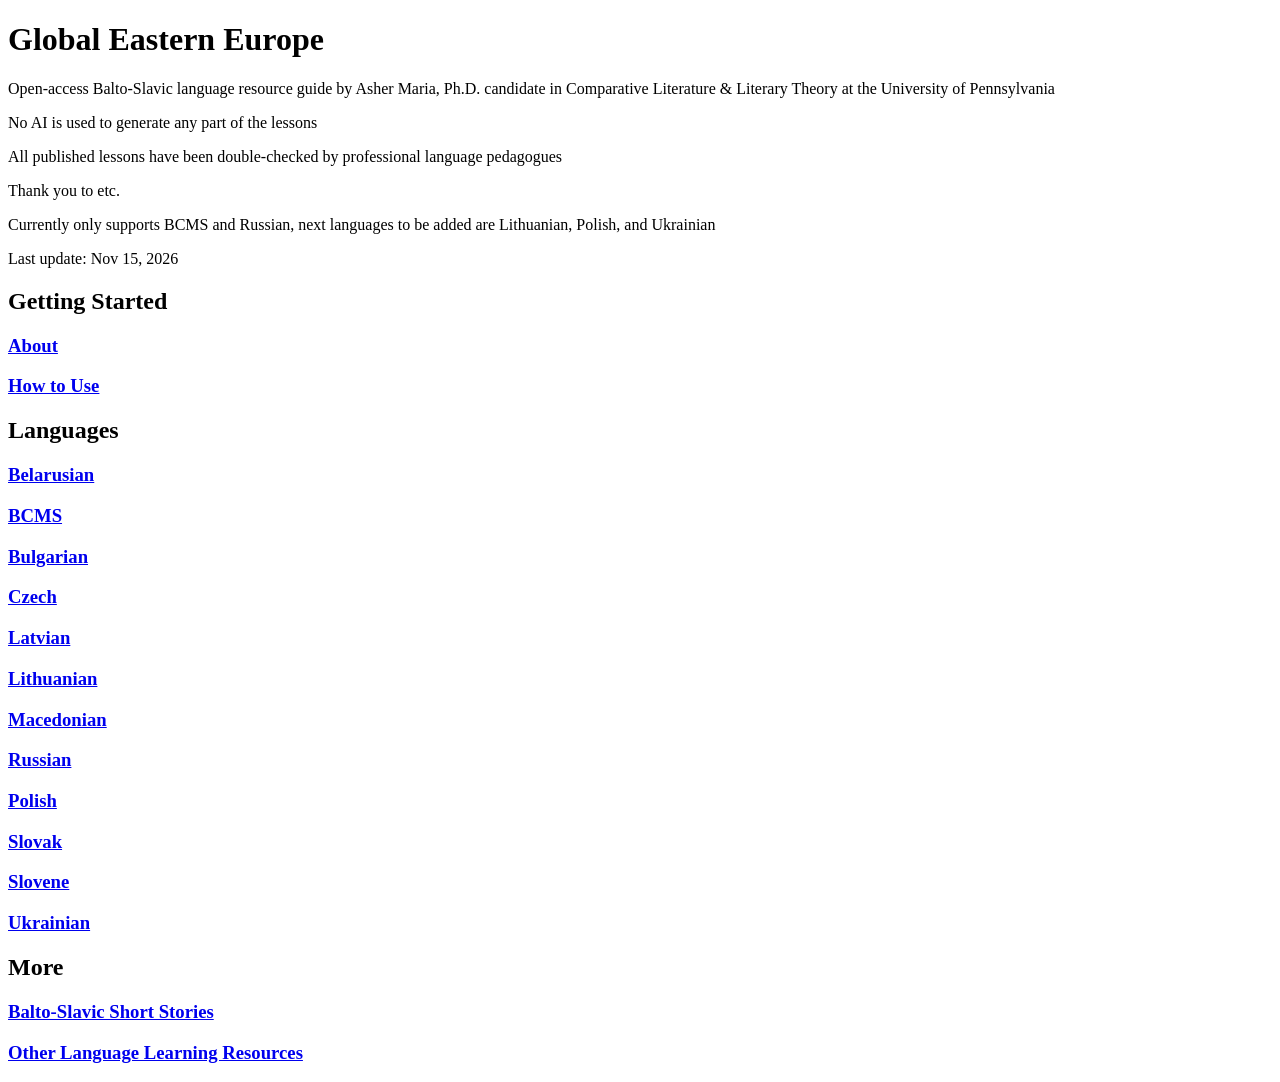
==== index.html @ ded8947b "Create index.html" ====
<!DOCTYPE html>
<html lang="en">
<head>
    <meta charset="UTF-8">
    <meta name="viewport" content="width=device-width, initial-scale=1.0">
    <title>Global Eastern Europe</title>
    <link rel="stylesheet" href="style.css">
</head>
<body>
    <header>
        <h1>Global Eastern Europe</h1>
        <p>Open-access Balto-Slavic language resource guide by Asher Maria, Ph.D. candidate in Comparative Literature & Literary Theory at the University of Pennsylvania</p>
        <p>No AI is used to generate any part of the lessons</p>
        <p>All published lessons have been double-checked by professional language pedagogues</p> 
        <p>Thank you to etc.</p>
        <p>Currently only supports BCMS and Russian, next languages to be added are Lithuanian, Polish, and Ukrainian
        <p>Last update: Nov 15, 2026</p>
    </header>
    <main>
        <h2>Getting Started</h2>
                <a href="getting_started/about.html"> <h3>About</h3> </a>
                <a href="getting_started/how_to_use.html"> <h3>How to Use</h3> </a>
        <h2>Languages</h2>
            <div class="language-columns">
                <div>
                    <h3><a href="belarusian/home.html">Belarusian</a></h3>
                    <h3><a href="bcms/home.html">BCMS</a></h3>
                    <h3><a href="bulgarian/home.html">Bulgarian</a></h3>
                    <h3><a href="czech/home.html">Czech</a></h3>
                </div>
                <div>
                    <h3><a href="latvian/home.html">Latvian</a></h3>
                    <h3><a href="lithuanian/home.html">Lithuanian</a></h3>
                    <h3><a href="macedonian/home.html">Macedonian</a></h3>
                    <h3><a href="russian/home.html">Russian</a></h3>
                </div>
                <div>
                    <h3><a href="polish/home.html">Polish</a></h3>
                    <h3><a href="slovak/home.html">Slovak</a></h3>
                    <h3><a href="slovene/home.html">Slovene</a></h3>
                    <h3><a href="ukrainian/home.html">Ukrainian</a></h3>
                </div>
            </div>
        <h2>More</h2>
             <a href="more/short_stories.html">
             <h3>Balto-Slavic Short Stories</h3>
             </a>
             <a href="more/other_resources.html">
             <h3>Other Language Learning Resources</h3>
             </a>
    </main>
</body>
</html>
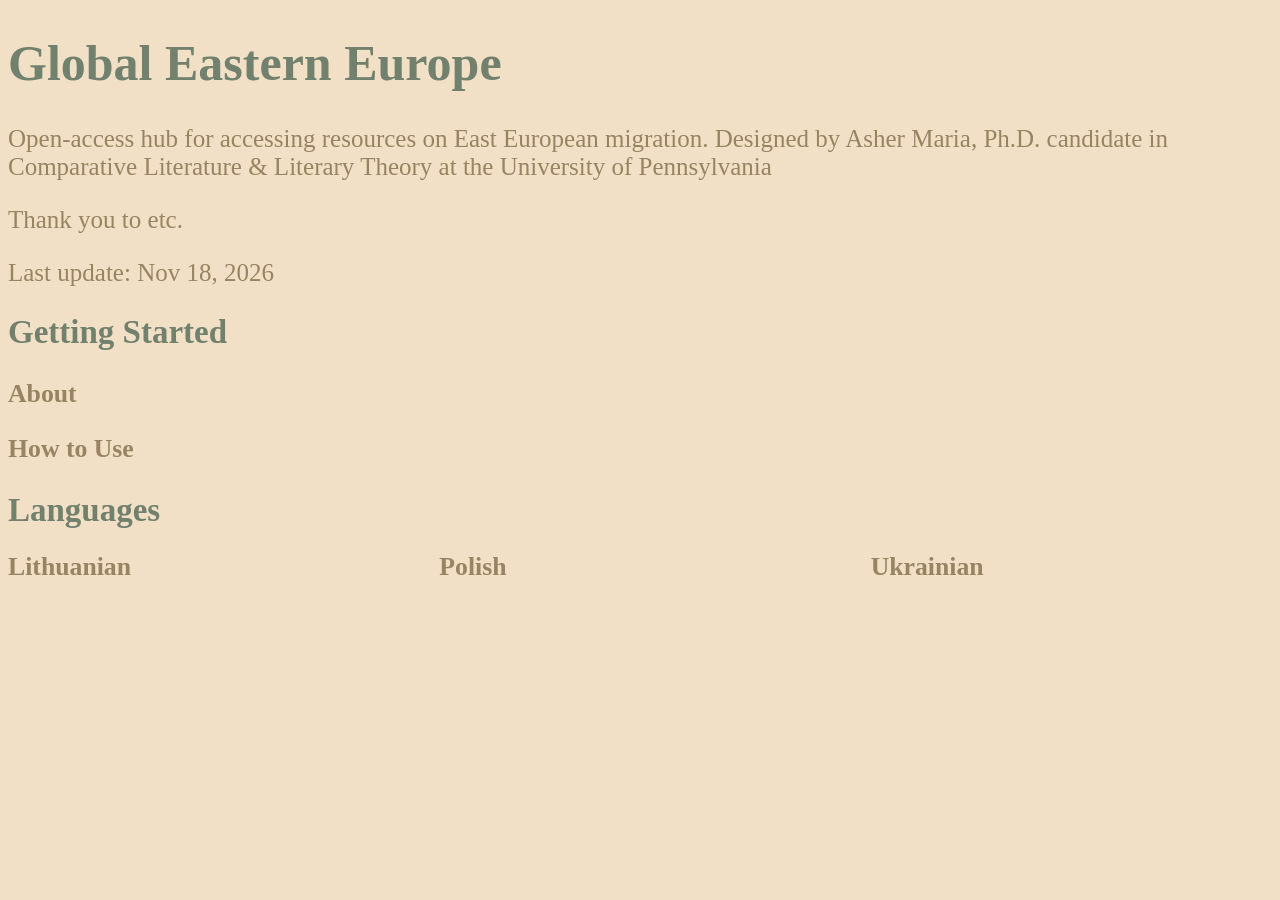
==== commit 7e334dde: "Update index.html" ====
--- a/index.html
+++ b/index.html
@@ -9,12 +9,9 @@
 <body>
     <header>
         <h1>Global Eastern Europe</h1>
-        <p>Open-access Balto-Slavic language resource guide by Asher Maria, Ph.D. candidate in Comparative Literature & Literary Theory at the University of Pennsylvania</p>
-        <p>No AI is used to generate any part of the lessons</p>
-        <p>All published lessons have been double-checked by professional language pedagogues</p> 
+        <p>Open-access hub for accessing resources on East European migration. Designed by Asher Maria, Ph.D. candidate in Comparative Literature & Literary Theory at the University of Pennsylvania</p>
         <p>Thank you to etc.</p>
-        <p>Currently only supports BCMS and Russian, next languages to be added are Lithuanian, Polish, and Ukrainian
-        <p>Last update: Nov 15, 2026</p>
+        <p>Last update: Nov 18, 2026</p>
     </header>
     <main>
         <h2>Getting Started</h2>
@@ -23,31 +20,15 @@
         <h2>Languages</h2>
             <div class="language-columns">
                 <div>
-                    <h3><a href="belarusian/home.html">Belarusian</a></h3>
-                    <h3><a href="bcms/home.html">BCMS</a></h3>
-                    <h3><a href="bulgarian/home.html">Bulgarian</a></h3>
-                    <h3><a href="czech/home.html">Czech</a></h3>
-                </div>
-                <div>
-                    <h3><a href="latvian/home.html">Latvian</a></h3>
                     <h3><a href="lithuanian/home.html">Lithuanian</a></h3>
-                    <h3><a href="macedonian/home.html">Macedonian</a></h3>
-                    <h3><a href="russian/home.html">Russian</a></h3>
                 </div>
                 <div>
                     <h3><a href="polish/home.html">Polish</a></h3>
-                    <h3><a href="slovak/home.html">Slovak</a></h3>
-                    <h3><a href="slovene/home.html">Slovene</a></h3>
+                </div>
+                <div>
                     <h3><a href="ukrainian/home.html">Ukrainian</a></h3>
                 </div>
             </div>
-        <h2>More</h2>
-             <a href="more/short_stories.html">
-             <h3>Balto-Slavic Short Stories</h3>
-             </a>
-             <a href="more/other_resources.html">
-             <h3>Other Language Learning Resources</h3>
-             </a>
     </main>
 </body>
 </html>
--- a/style.css
+++ b/style.css
@@ -0,0 +1,80 @@
+body {
+    background-color: #f1e0c5;
+    color: #988363;
+    font-family: Tahoma;
+    font-size: 22px;
+}
+
+header {
+    font-size: 25px;
+}
+
+h1, h2 {
+    color: #71816d;
+}
+
+h3 {
+    color: #988363;
+}
+
+a {
+    color: inherit;
+    text-decoration: none;
+}
+
+a:visited {
+    color: inherit;
+}
+
+a:hover {
+    text-decoration: underline;
+}
+
+a:has(button):hover {
+    text-decoration: none;
+}
+
+.language-columns {
+    display: grid;
+    grid-template-columns: repeat(3, 1fr);
+    gap: 30px;
+    margin-top: -30px;
+}
+
+button {
+    background-color: #71816d;
+    color: white;
+    padding: 12px 25px;
+    border: none;
+    border-radius: 5px;
+    cursor: pointer;
+    font-size: 20px;
+}
+
+button:hover {
+    background-color: #c9b79c;
+}
+
+nav {
+    background-color: #c9b79c;
+    padding: 15px;
+}
+
+nav a {
+    color: #71816d;
+    text-decoration: none;
+    margin-right: 20px;
+}
+
+nav a:hover {
+    text-decoration: underline;
+}
+
+table {
+    border-collapse: collapse;
+}
+
+td, th {
+    border: 1px solid #333333;
+    padding: 8px 12px;
+}
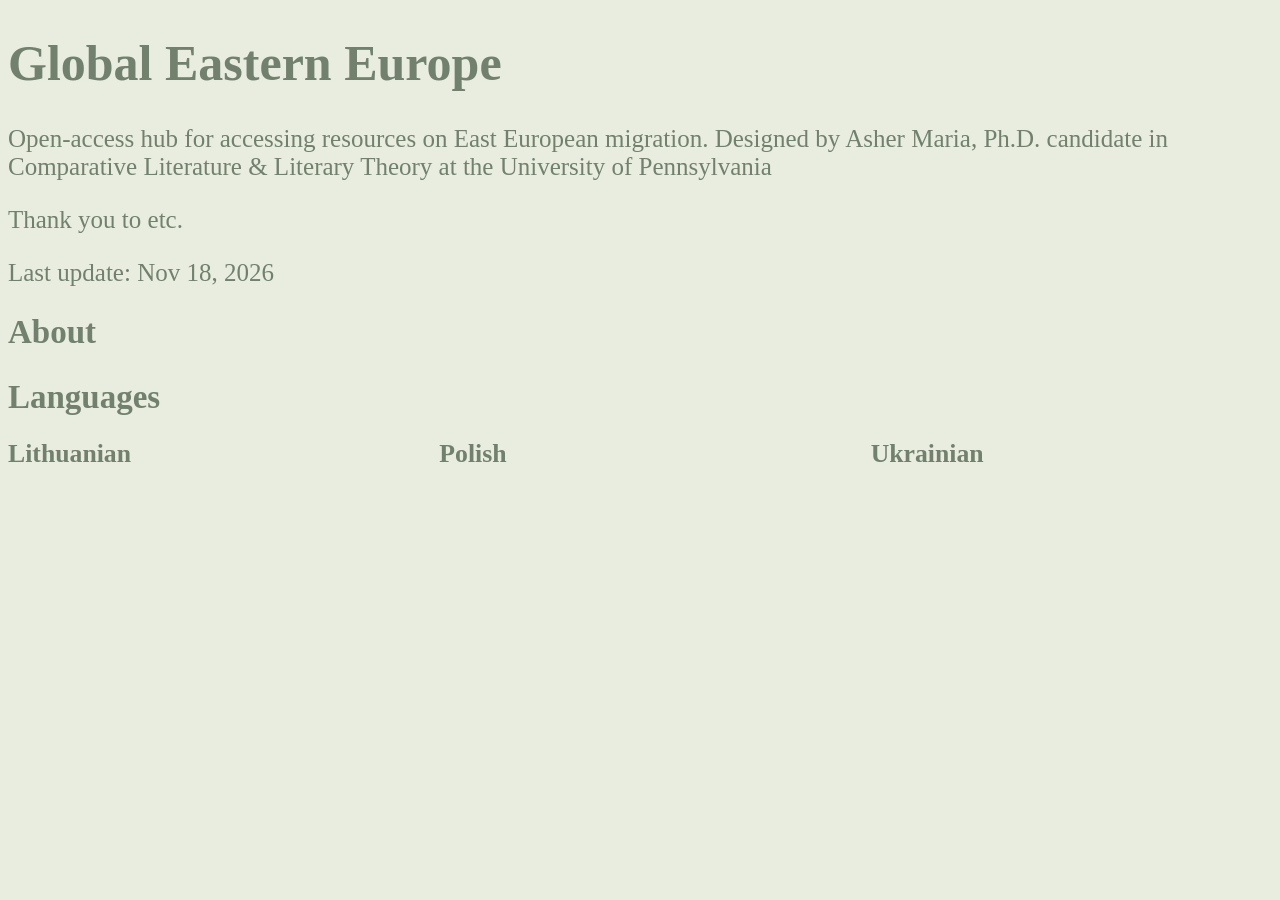
==== commit d08f73f4: "Update index.html" ====
--- a/index.html
+++ b/index.html
@@ -14,9 +14,7 @@
         <p>Last update: Nov 18, 2026</p>
     </header>
     <main>
-        <h2>Getting Started</h2>
-                <a href="getting_started/about.html"> <h3>About</h3> </a>
-                <a href="getting_started/how_to_use.html"> <h3>How to Use</h3> </a>
+        <a href="getting_started/about.html"> <h2>About</h2> </a>
         <h2>Languages</h2>
             <div class="language-columns">
                 <div>
--- a/style.css
+++ b/style.css
@@ -1,6 +1,7 @@
+
 body {
-    background-color: #f1e0c5;
-    color: #988363;
+    background-color: #e8eddf;
+    color: #71816d;
     font-family: Tahoma;
     font-size: 22px;
 }
@@ -14,7 +15,7 @@
 }
 
 h3 {
-    color: #988363;
+    color: #71816d;
 }
 
 a {
@@ -43,7 +44,7 @@
 
 button {
     background-color: #71816d;
-    color: white;
+    color: #e8eddf;
     padding: 12px 25px;
     border: none;
     border-radius: 5px;
@@ -52,11 +53,12 @@
 }
 
 button:hover {
-    background-color: #c9b79c;
+    background-color: #f5cb5c;
+    color: #71816d;
 }
 
 nav {
-    background-color: #c9b79c;
+    background-color: #cfdbd5;
     padding: 15px;
 }
 
@@ -75,6 +77,6 @@
 }
 
 td, th {
-    border: 1px solid #333333;
+    border: 1px solid #cfdbd5;
     padding: 8px 12px;
 }
